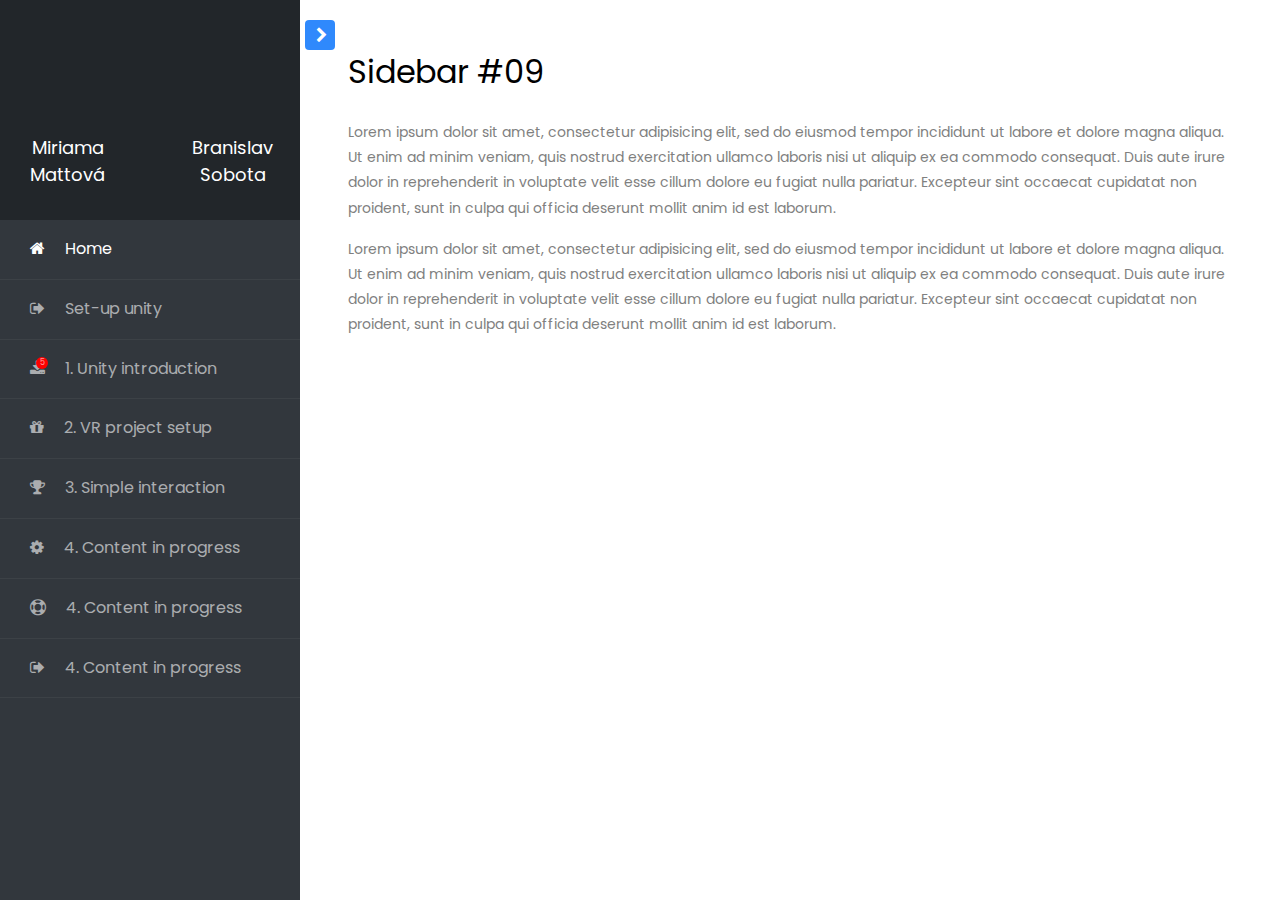
==== index.html @ 0b87fa21 "lol" ====
<!doctype html>
<html lang="en">
<head>
    <title>Sidebar 09</title>
    <meta charset="utf-8">
    <meta name="viewport" content="width=device-width, initial-scale=1, shrink-to-fit=no">

    <link href="https://fonts.googleapis.com/css?family=Poppins:300,400,500,600,700,800,900" rel="stylesheet">

    <link rel="stylesheet" href="https://stackpath.bootstrapcdn.com/font-awesome/4.7.0/css/font-awesome.min.css">
    <link rel="stylesheet" href="css/style.css">
</head>
<body>

<div class="wrapper d-flex align-items-stretch">
    <nav id="sidebar">
        <div class="custom-menu">
            <button type="button" id="sidebarCollapse" class="btn btn-primary">
            </button>
        </div>
        <div class="img bg-wrap text-center py-4" style="background-image: url(https://scontent.fksc1-1.fna.fbcdn.net/v/t1.6435-9/73295856_2292915594351851_575696089210945536_n.jpg?_nc_cat=111&ccb=1-5&_nc_sid=730e14&_nc_ohc=yGC-ZT724bcAX-EPkIg&tn=IlRIds2fYuLGbcbn&_nc_ht=scontent.fksc1-1.fna&oh=00_AT8Ui5hc6upew8r2zJ21V3_VITgJrNktSrdLegze_7D1Bw&oe=6230592C);">
            <div class="user-logo">
                <div class="row">
                    <div class="col-6">
                        <div class="img" style="background-image: url(https://kpi.fei.tuke.sk/sites/www.kpi.fei.tuke.sk/files/pictures/picture-11101-1632321685.png);"></div>
                        <h3>Miriama Mattová</h3>
                    </div>

                    <div class="col-6">
                        <div class="img" style="background-image: url(https://kpi.fei.tuke.sk/sites/www.kpi.fei.tuke.sk/files/pictures/picture-32-1391785320.jpg);"></div>
                        <h3>Branislav Sobota</h3>
                    </div>
                </div>
            </div>
        </div>
        <ul class="list-unstyled components mb-5">
            <li class="active">
                <a href="menu/home.html"><span class="fa fa-home mr-3"></span> Home</a>
            </li>
            <li>
                <a href="#"><span class="fa fa-sign-out mr-3"></span> Set-up unity</a>
            </li>
            <li>
                <a href="#"><span class="fa fa-download mr-3 notif"><small
                        class="d-flex align-items-center justify-content-center">5</small></span> 1. Unity introduction</a>
            </li>
            <li>
                <a href="#"><span class="fa fa-gift mr-3"></span> 2. VR project setup</a>
            </li>
            <li>
                <a href="#"><span class="fa fa-trophy mr-3"></span> 3. Simple interaction</a>
            </li>
            <li>
                <a href="#"><span class="fa fa-cog mr-3"></span> 4. Content in progress</a>
            </li>
            <li>
                <a href="#"><span class="fa fa-support mr-3"></span> 4. Content in progress</a>
            </li>
            <li>
                <a href="#"><span class="fa fa-sign-out mr-3"></span> 4. Content in progress</a>
            </li>
        </ul>

    </nav>

    <!-- Page Content  -->
    <div id="content" class="p-4 p-md-5 pt-5">
        <h2 class="mb-4">Sidebar #09</h2>
        <p>Lorem ipsum dolor sit amet, consectetur adipisicing elit, sed do eiusmod tempor incididunt ut labore et
            dolore magna aliqua. Ut enim ad minim veniam, quis nostrud exercitation ullamco laboris nisi ut aliquip ex
            ea commodo consequat. Duis aute irure dolor in reprehenderit in voluptate velit esse cillum dolore eu fugiat
            nulla pariatur. Excepteur sint occaecat cupidatat non proident, sunt in culpa qui officia deserunt mollit
            anim id est laborum.</p>
        <p>Lorem ipsum dolor sit amet, consectetur adipisicing elit, sed do eiusmod tempor incididunt ut labore et
            dolore magna aliqua. Ut enim ad minim veniam, quis nostrud exercitation ullamco laboris nisi ut aliquip ex
            ea commodo consequat. Duis aute irure dolor in reprehenderit in voluptate velit esse cillum dolore eu fugiat
            nulla pariatur. Excepteur sint occaecat cupidatat non proident, sunt in culpa qui officia deserunt mollit
            anim id est laborum.</p>
    </div>
</div>

<script src="js/jquery.min.js"></script>
<script src="js/popper.js"></script>
<script src="js/bootstrap.min.js"></script>
<script src="js/main.js"></script>
</body>
</html>
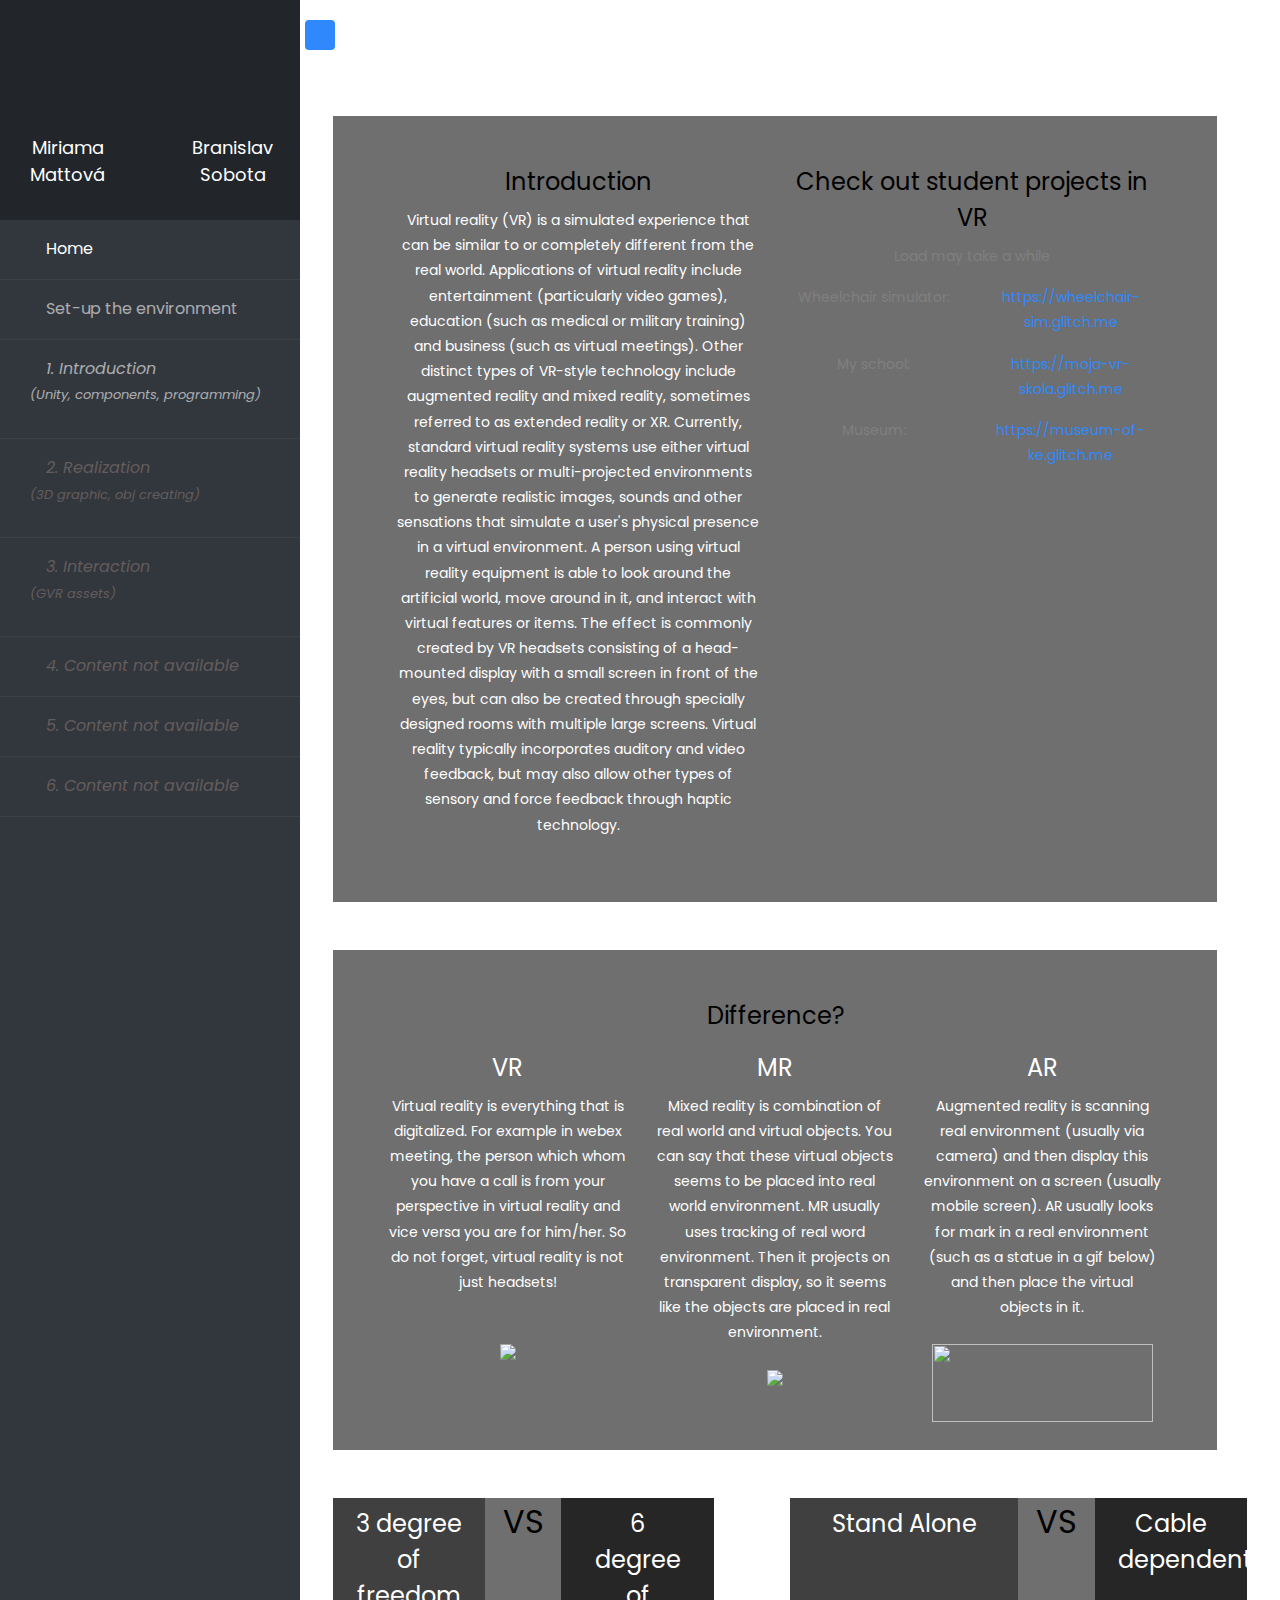
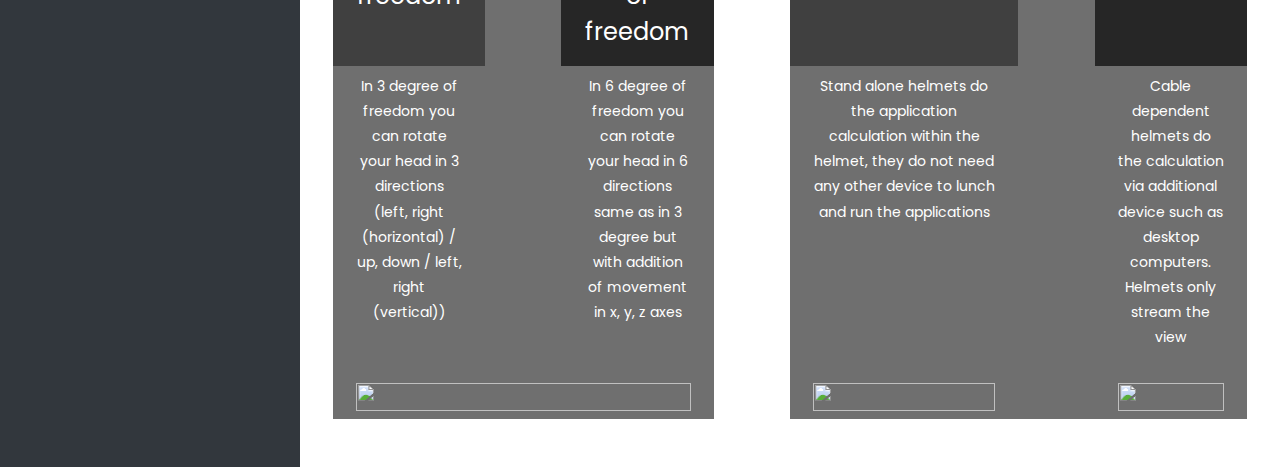
==== commit 329c09e3: "First excersise finalization" ====
--- a/index.html
+++ b/index.html
@@ -1,13 +1,13 @@
 <!doctype html>
 <html lang="en">
 <head>
-    <title>Sidebar 09</title>
+    <title>Virtual Reality Systems</title>
     <meta charset="utf-8">
     <meta name="viewport" content="width=device-width, initial-scale=1, shrink-to-fit=no">
 
     <link href="https://fonts.googleapis.com/css?family=Poppins:300,400,500,600,700,800,900" rel="stylesheet">
 
-    <link rel="stylesheet" href="https://stackpath.bootstrapcdn.com/font-awesome/4.7.0/css/font-awesome.min.css">
+    <link rel="stylesheet" href="../https://stackpath.bootstrapcdn.com/font-awesome/4.7.0/css/font-awesome.min.css">
     <link rel="stylesheet" href="css/style.css">
 </head>
 <body>
@@ -18,16 +18,19 @@
             <button type="button" id="sidebarCollapse" class="btn btn-primary">
             </button>
         </div>
-        <div class="img bg-wrap text-center py-4" style="background-image: url(https://scontent.fksc1-1.fna.fbcdn.net/v/t1.6435-9/73295856_2292915594351851_575696089210945536_n.jpg?_nc_cat=111&ccb=1-5&_nc_sid=730e14&_nc_ohc=yGC-ZT724bcAX-EPkIg&tn=IlRIds2fYuLGbcbn&_nc_ht=scontent.fksc1-1.fna&oh=00_AT8Ui5hc6upew8r2zJ21V3_VITgJrNktSrdLegze_7D1Bw&oe=6230592C);">
+        <div class="img bg-wrap text-center py-4"
+             style="background-image: url(https://scontent.fksc1-1.fna.fbcdn.net/v/t1.6435-9/73295856_2292915594351851_575696089210945536_n.jpg?_nc_cat=111&ccb=1-5&_nc_sid=730e14&_nc_ohc=yGC-ZT724bcAX-EPkIg&tn=IlRIds2fYuLGbcbn&_nc_ht=scontent.fksc1-1.fna&oh=00_AT8Ui5hc6upew8r2zJ21V3_VITgJrNktSrdLegze_7D1Bw&oe=6230592C);">
             <div class="user-logo">
                 <div class="row">
                     <div class="col-6">
-                        <div class="img" style="background-image: url(https://kpi.fei.tuke.sk/sites/www.kpi.fei.tuke.sk/files/pictures/picture-11101-1632321685.png);"></div>
+                        <div class="img"
+                             style="background-image: url(https://kpi.fei.tuke.sk/sites/www.kpi.fei.tuke.sk/files/pictures/picture-11101-1647540531.jpg);"></div>
                         <h3>Miriama Mattová</h3>
                     </div>
 
                     <div class="col-6">
-                        <div class="img" style="background-image: url(https://kpi.fei.tuke.sk/sites/www.kpi.fei.tuke.sk/files/pictures/picture-32-1391785320.jpg);"></div>
+                        <div class="img"
+                             style="background-image: url(https://kpi.fei.tuke.sk/sites/www.kpi.fei.tuke.sk/files/pictures/picture-32-1391785320.jpg);"></div>
                         <h3>Branislav Sobota</h3>
                     </div>
                 </div>
@@ -38,45 +41,197 @@
                 <a href="menu/home.html"><span class="fa fa-home mr-3"></span> Home</a>
             </li>
             <li>
-                <a href="#"><span class="fa fa-sign-out mr-3"></span> Set-up unity</a>
-            </li>
-            <li>
-                <a href="#"><span class="fa fa-download mr-3 notif"><small
-                        class="d-flex align-items-center justify-content-center">5</small></span> 1. Unity introduction</a>
-            </li>
-            <li>
-                <a href="#"><span class="fa fa-gift mr-3"></span> 2. VR project setup</a>
-            </li>
-            <li>
-                <a href="#"><span class="fa fa-trophy mr-3"></span> 3. Simple interaction</a>
-            </li>
-            <li>
-                <a href="#"><span class="fa fa-cog mr-3"></span> 4. Content in progress</a>
-            </li>
-            <li>
-                <a href="#"><span class="fa fa-support mr-3"></span> 4. Content in progress</a>
-            </li>
-            <li>
-                <a href="#"><span class="fa fa-sign-out mr-3"></span> 4. Content in progress</a>
+                <a href="menu/set-up-environment.html"><span class="fa fa-sign-out mr-3"></span> Set-up the
+                    environment</a>
+            </li>
+            <li class=" ">
+                <a href="menu/UnityIntro.html"><span class="fa fa-download mr-3"><small
+                        class="d-flex align-items-center justify-content-center"></small></span> <i class="">1.
+                    Introduction <p style="font-size: small">(Unity, components, programming)</p></i></a>
+            </li>
+            <li class="disabled ">
+                <a href="#"><span class="fa fa-gift mr-3"></span> <i class="dark-gray">2. Realization <p
+                        style="font-size: small">(3D graphic, obj creating)</p></i></a>
+            </li>
+            <li class="disabled ">
+                <a href="#"><span class="fa fa-trophy mr-3"></span> <i class="dark-gray">3. Interaction <p
+                        style="font-size: small">(GVR assets)</p></i></a>
+            </li>
+            <li class="disabled">
+                <a href="#"><span class="fa fa-cog mr-3"></span> <i class="dark-gray"> 4. Content not available</i></a>
+            </li>
+            <li class="disabled ">
+                <a href="#"><span class="fa fa-support mr-3"></span> <i class="dark-gray">5. Content not
+                    available</i></a>
+            </li>
+            <li class="disabled ">
+                <a href="#"><span class="fa fa-sign-out mr-3"></span> <i class="dark-gray">6. Content not available</i></a>
             </li>
         </ul>
 
     </nav>
 
     <!-- Page Content  -->
-    <div id="content" class="p-4 p-md-5 pt-5">
-        <h2 class="mb-4">Sidebar #09</h2>
-        <p>Lorem ipsum dolor sit amet, consectetur adipisicing elit, sed do eiusmod tempor incididunt ut labore et
-            dolore magna aliqua. Ut enim ad minim veniam, quis nostrud exercitation ullamco laboris nisi ut aliquip ex
-            ea commodo consequat. Duis aute irure dolor in reprehenderit in voluptate velit esse cillum dolore eu fugiat
-            nulla pariatur. Excepteur sint occaecat cupidatat non proident, sunt in culpa qui officia deserunt mollit
-            anim id est laborum.</p>
-        <p>Lorem ipsum dolor sit amet, consectetur adipisicing elit, sed do eiusmod tempor incididunt ut labore et
-            dolore magna aliqua. Ut enim ad minim veniam, quis nostrud exercitation ullamco laboris nisi ut aliquip ex
-            ea commodo consequat. Duis aute irure dolor in reprehenderit in voluptate velit esse cillum dolore eu fugiat
-            nulla pariatur. Excepteur sint occaecat cupidatat non proident, sunt in culpa qui officia deserunt mollit
-            anim id est laborum.</p>
+    <div id="content" class="p-4 p-md-5 pt-5 bg-home">
+        <h1 class="text-center white">Virtual Reality Systems</h1>
+
+        <div class="bg-steps row p-5 text-center w-100">
+            <div class="col-6">
+                <h4> Introduction </h4>
+                <p class="white">
+                    Virtual reality (VR) is a simulated experience that can be similar to or completely different from
+                    the
+                    real world. Applications of virtual reality include entertainment (particularly video games),
+                    education
+                    (such as medical or military training) and business (such as virtual meetings). Other distinct types
+                    of
+                    VR-style technology include augmented reality and mixed reality, sometimes referred to as extended
+                    reality or XR.
+
+                    Currently, standard virtual reality systems use either virtual reality headsets or multi-projected
+                    environments to generate realistic images, sounds and other sensations that simulate a user's
+                    physical
+                    presence in a virtual environment. A person using virtual reality equipment is able to look around
+                    the
+                    artificial world, move around in it, and interact with virtual features or items. The effect is
+                    commonly
+                    created by VR headsets consisting of a head-mounted display with a small screen in front of the
+                    eyes,
+                    but can also be created through specially designed rooms with multiple large screens. Virtual
+                    reality
+                    typically incorporates auditory and video feedback, but may also allow other types of sensory and
+                    force
+                    feedback through haptic technology.
+                </p>
+            </div>
+            <div class="col-6">
+                <h4> Check out student projects in VR </h4>
+                <p> Load may take a while</p>
+                <div class="row">
+                    <p class="col-6"> Wheelchair simulator: </p>
+                    <p class="col-6"><a href="https://wheelchair-sim.glitch.me"
+                                        target="_blank">
+                        https://wheelchair-sim.glitch.me </a></p>
+                </div>
+                <div class="row">
+                    <p class="col-6"> My school: </p>
+                    <p class="col-6"><a href="https://moja-vr-skola.glitch.me"
+                                        target="_blank">
+                        https://moja-vr-skola.glitch.me </a></p>
+                </div>
+                <div class="row">
+                    <p class="col-6"> Museum: </p>
+                    <p class="col-6"><a href="https://museum-of-ke.glitch.me"
+                                        target="_blank">
+                        https://museum-of-ke.glitch.me </a></p>
+                </div>
+            </div>
+        </div>
+
+        <div class="bg-steps row p-5 text-center w-100 mt-5">
+            <h4 class="text-center col-12"> Difference? </h4>
+            <div class=" row p-2 ">
+                <div class="col-4 white">
+                    <h4 class="text-center white">VR</h4>
+                    <p>
+                        Virtual reality is everything that is digitalized. For example in webex meeting, the person
+                        which whom you have a call is from your perspective in virtual reality and vice versa you are
+                        for him/her. So do not forget, virtual reality is not just headsets!
+                    </p>
+                    <br>
+                    <img class="w-inherit w-10 h-80 p-2"
+                         src="https://i.gifer.com/3S3e.gif">
+
+                </div>
+                <div class="col-4 white">
+                    <h4 class="text-center white">MR</h4>
+                    <p>
+                        Mixed reality is combination of real world and virtual objects. You can say that these
+                        virtual objects seems to be placed into real world environment. MR usually uses tracking of real
+                        word
+                        environment. Then it projects on transparent display, so it seems like the objects are placed in
+                        real
+                        environment.
+                    </p>
+                    <img class="w-inherit w-10 h-80 p-2"
+                         src="https://i.makeagif.com/media/11-25-2017/qdWYod.gif">
+                </div>
+                <div class="col-4 white">
+                    <h4 class="text-center white">AR</h4>
+                    <p>
+                        Augmented reality is scanning real environment (usually via camera) and then display this
+                        environment on a screen (usually mobile screen). AR usually looks for mark in a real environment
+                        (such as a statue in a gif below)
+                        and then place the virtual objects in it.
+                    </p>
+                    <img class="w-inherit w-10 h-50 p-2"
+                         src="https://i.imgur.com/gITbaez.gif?noredirect">
+                </div>
+            </div>
+        </div>
+        <div class=" row mt-5">
+            <div class="col-2 bg-steps-info text-center">
+                <h4 class="white p-2"> 3 degree of freedom </h4>
+            </div>
+            <div class="col-1 bg-steps">
+                <h2 class="text-center"> VS </h2>
+            </div>
+            <div class="col-2 bg-steps-content text-center">
+                <h4 class="white  p-2"> 6 degree of freedom </h4>
+            </div>
+            <div class="col-1"></div>
+
+            <div class="col-3 bg-steps-info text-center">
+                <h4 class="white p-2"> Stand Alone </h4>
+            </div>
+            <div class="col-1 bg-steps">
+                <h2 class="text-center"> VS </h2>
+            </div>
+            <div class="col-2 bg-steps-content text-center">
+                <h4 class="white  p-2"> Cable dependent </h4>
+            </div>
+        </div>
+        <div class=" row">
+            <div class="col-2 bg-steps text-center">
+                <p class="white p-2"> In 3 degree of freedom you can rotate your head in 3 directions (left, right
+                    (horizontal) / up, down / left, right (vertical))</p>
+            </div>
+            <div class="col-1 bg-steps"></div>
+            <div class="col-2 bg-steps text-center">
+                <p class="white p-2"> In 6 degree of freedom you can rotate your head in 6 directions same as in 3 degree
+                    but with addition of movement in x, y, z axes</p>
+            </div>
+            <div class="col-1"></div>
+
+            <div class="col-3 bg-steps text-center">
+                <p class="white p-2"> Stand alone helmets do the application calculation within the helmet, they do not need any
+                    other device to lunch and run the applications </p>
+            </div>
+            <div class="col-1 bg-steps"></div>
+            <div class="col-2 bg-steps text-center">
+                <p class="white p-2"> Cable dependent helmets do the calculation via additional device such as desktop
+                    computers. Helmets only stream the view</p>
+            </div>
+
+        </div>
+        <div class="row">
+            <div class="col-5 bg-steps text-center">
+                <img class="w-inherit w-30 h-100 p-2"
+                     src="https://virtualspeech.com/img/blog/3dof-6dof-vr-headset.jpg">
+            </div>
+            <div class="col-1"></div>
+            <div class="col-3 bg-steps text-center">
+                <img class="w-inherit w-30 h-100 p-2"
+                     src="https://venturebeat.com/wp-content/uploads/2018/02/standalone-vr-headset-comparison.jpg?w=1200&strip=all">
+            </div>
+            <div class="col-1 bg-steps"></div>
+            <div class="col-2 bg-steps text-center">
+                <img class="w-inherit w-30 h-100 p-2"
+                     src="https://i.pinimg.com/originals/88/14/0b/88140b9819a2dd8e8926b065488638bf.jpg">
+            </div>
+        </div>
     </div>
+
 </div>
 
 <script src="js/jquery.min.js"></script>
